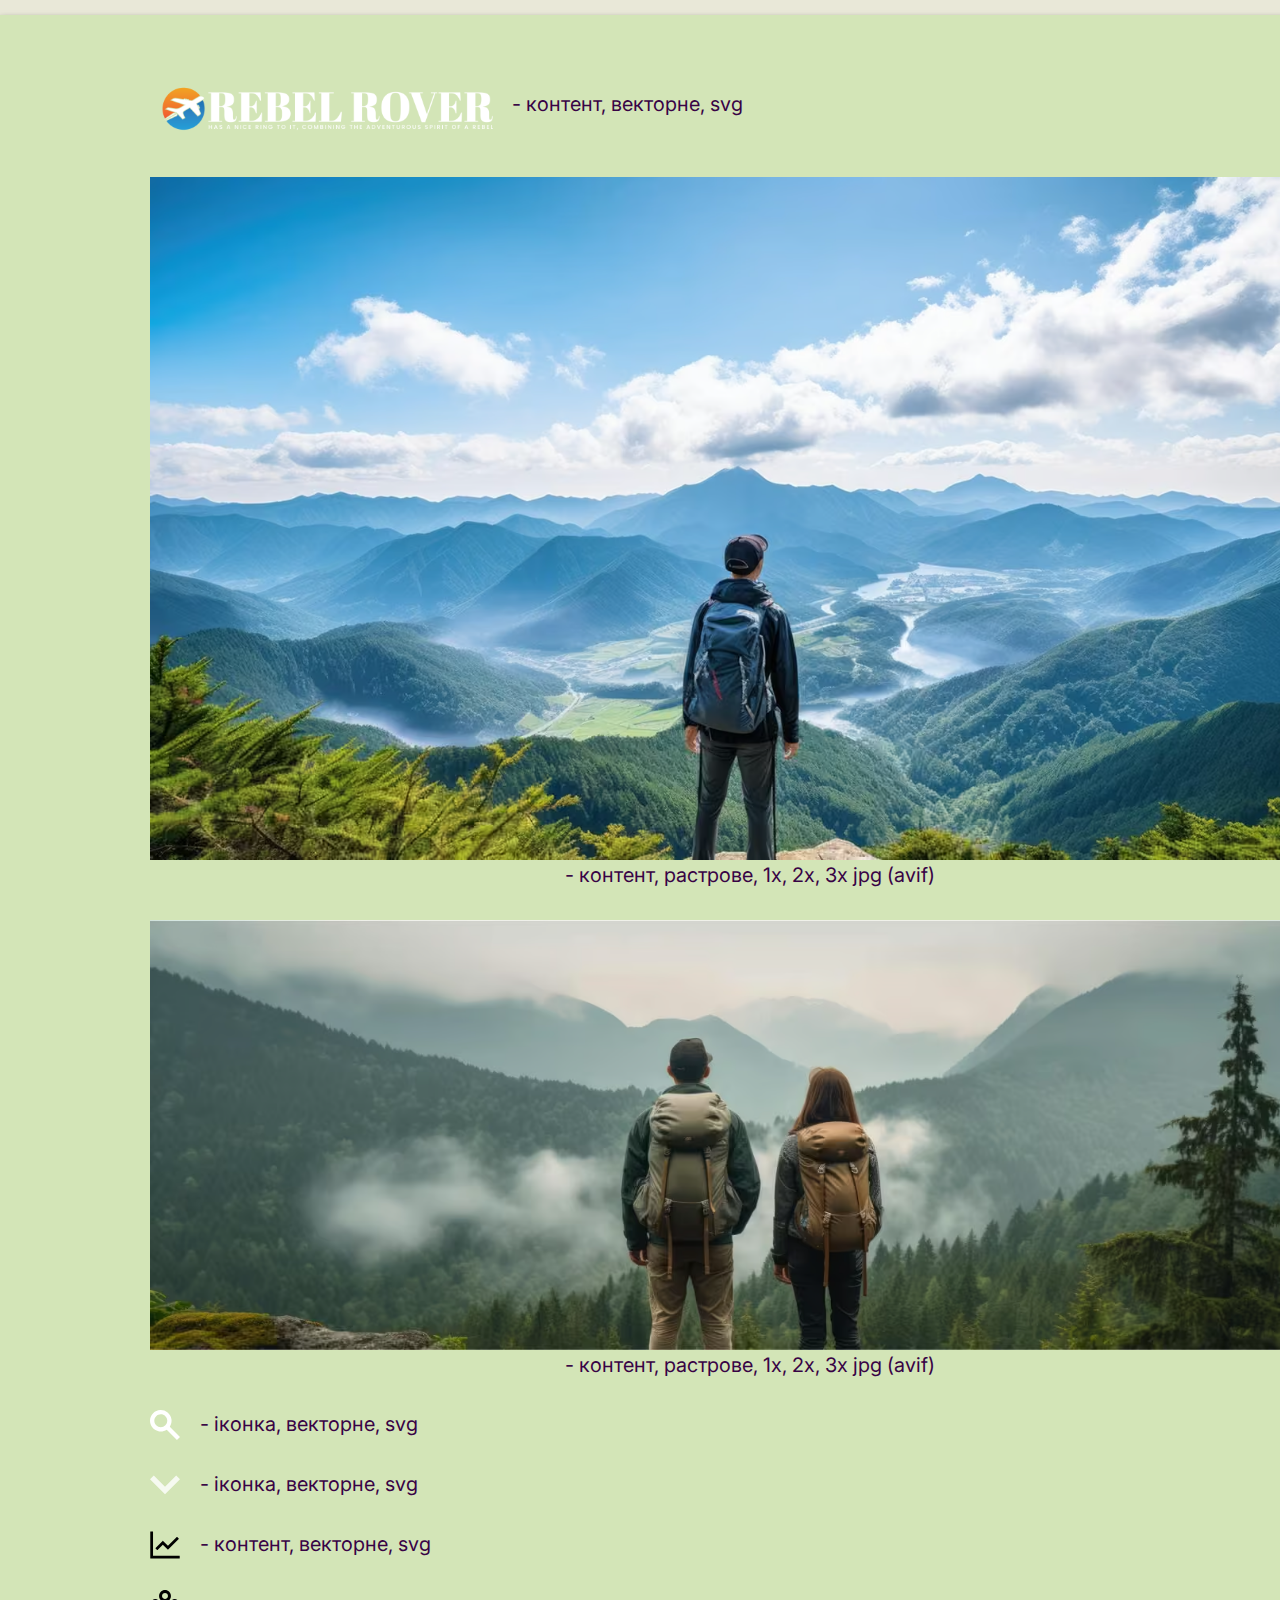
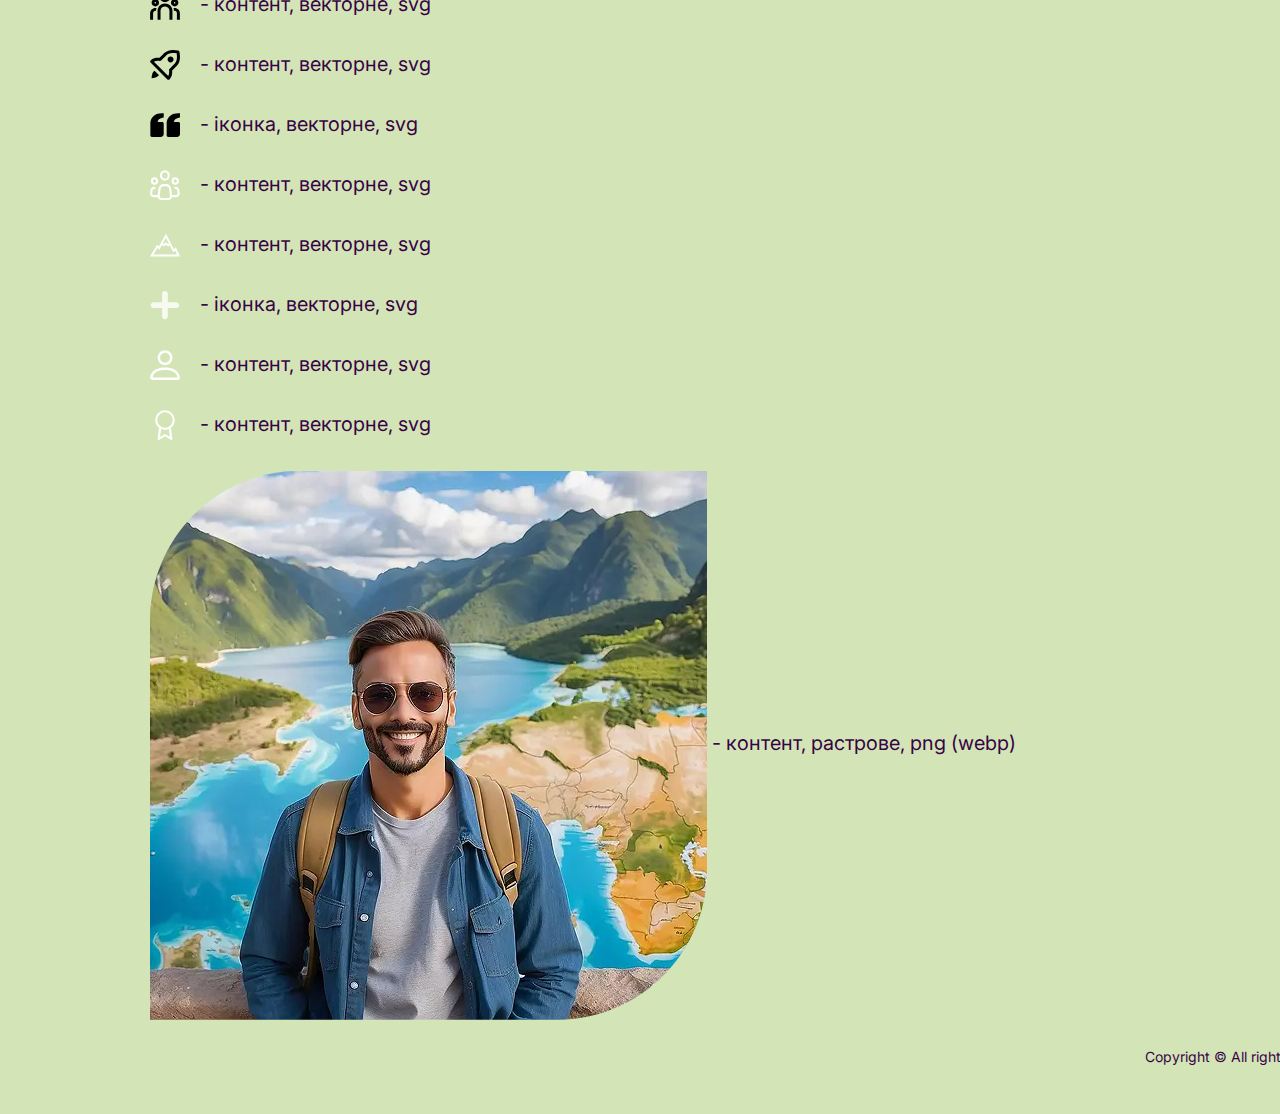
==== lesson_08/index.html @ 4011eb68 "Add files via upload" ====
<!DOCTYPE html>
<html lang="en">

<head>
	<meta charset="UTF-8">
	<meta name="viewport" content="width=device-width, initial-scale=1.0">

	<link href="https://fonts.googleapis.com/css?family=Inter:regular,600,700&display=swap" rel="stylesheet">

	<link rel="stylesheet" href="css/style.css">
	<title>lesson_08</title>
</head>

<body>
	<div class="wrapper">
		<div class="content">
			<header id="up" class="header">
				<div class="container">
					<img src="img/logo.svg" alt="logo rebel rover">
					- контент, векторне, svg
				</div>
			</header>

			<main class="page">
				<div class="container">
					<div class="fon">
						<picture>
							<source
								srcset="img/optimized/fon.avif 1x, img/optimized/fon_2x.avif 2x, img/optimized/fon_3x.avif 3x"
								type="image/avif">
							<img src="img/optimized/fon.jpg" alt="a man is looking at the mountins and forest">
						</picture>
						<p>- контент, растрове, 1х, 2х, 3х jpg (avif)</p>
					</div>

					<div class="fon-button">
						<img src="img/optimized/fon-button.jpg"
							srcset="img/optimized/fon-button.avif 1x, img/optimized/fon-button_2x.avif 2x, img/optimized/fon-button_3x.avif 3x"
							alt="man and woman are looking at the mountans ">
						<p>- контент, растрове, 1x, 2х, 3х jpg (avif)</p>
					</div>

					<div class="icons">
						<p>
							<img class="icon-img" src="img/icon-01.svg" alt="">
							<span>- іконка, векторне, svg</span>
						</p>
						<p>
							<img class="icon-img" src="img/icon-02.svg" alt="">
							<span>- іконка, векторне, svg</span>
						</p>
						<p>
							<img class="icon-img" src="img/icon-03.svg" alt="">
							<span>- контент, векторне, svg</span>
						</p>
						<p>
							<img class="icon-img" src="img/icon-04.svg" alt="">
							<span>- контент, векторне, svg</span>
						</p>
						<p>
							<img class="icon-img" src="img/icon-05.svg" alt="">
							<span>- контент, векторне, svg</span>
						</p>
						<p>
							<img class="icon-img" src="img/icon-06.svg" alt="">
							<span>- іконка, векторне, svg</span>
						</p>
						<p>
							<img class="icon-img" src="img/icon-07.svg" alt="">
							<span>- контент, векторне, svg</span>
						</p>
						<p>
							<img class="icon-img" src="img/icon-08.svg" alt="">
							<span>- контент, векторне, svg</span>
						</p>
						<p>
							<img class="icon-img" src="img/icon-09.svg" alt="">
							<span>- іконка, векторне, svg</span>
						</p>
						<p>
							<img class="icon-img" src="img/icon-10.svg" alt="">
							<span>- контент, векторне, svg</span>
						</p>
						<p>
							<img class="icon-img" src="img/icon-11.svg" alt="">
							<span>- контент, векторне, svg</span>
						</p>
					</div>

					<div class="man">
						<img src="img/optimized/man.webp" alt="man smiling against the backdrop of mountains">
						- контент, растрове, png (webp)
					</div>
				</div>
			</main>

			<footer class="footer">
				<div class="container">
					Copyright © All rights reserved
				</div>
			</footer>
		</div>
	</div>
</body>

</html>
---- lesson_08/css/style.css ----
/* @import url(fonts.css); */

@import url(reset.css);

@import url("https://fonts.googleapis.com/css?family=Montserrat:300,regular,700&display=swap");

body {
	font-family: "Inter", sans-serif;
	font-size: 20px;
}

.wrapper {
	overflow: clip;
	min-height: 100%;
	background-color: #e9e8d8;
	padding-top:15px;
}

.content {
width:1500px;
padding: 20px 15px;
margin: 0 auto;
box-shadow: 0px 5px 7px #000;
background-color: #d3e5b7;
color: #380345;
}

.container {
	max-width: 1230px;
	padding-left: 15px;
	padding-right: 15px;
	margin: 0 auto;
}

.header,
.footer {
	min-height: 100%;
	padding-top: 30px;
	padding-bottom: 30px;
} 

.footer {
	font-size: 14px;
	text-align: right;
}

.fon,
.fon-button {
	margin-bottom: 30px;
}

.fon,
.fon-button p{
	text-align: center;
	line-height: 1.5;
}

.icons {
	margin-bottom: 30px;
}

p > span {
	margin-left: 15px;
}

.icon-img {
	width: 30px;
	height: 30px;
}

.icon-img:hover {
	scale: 1.4;
}

.icons >p:not(:last-child) {
	margin-bottom: 30px;
}
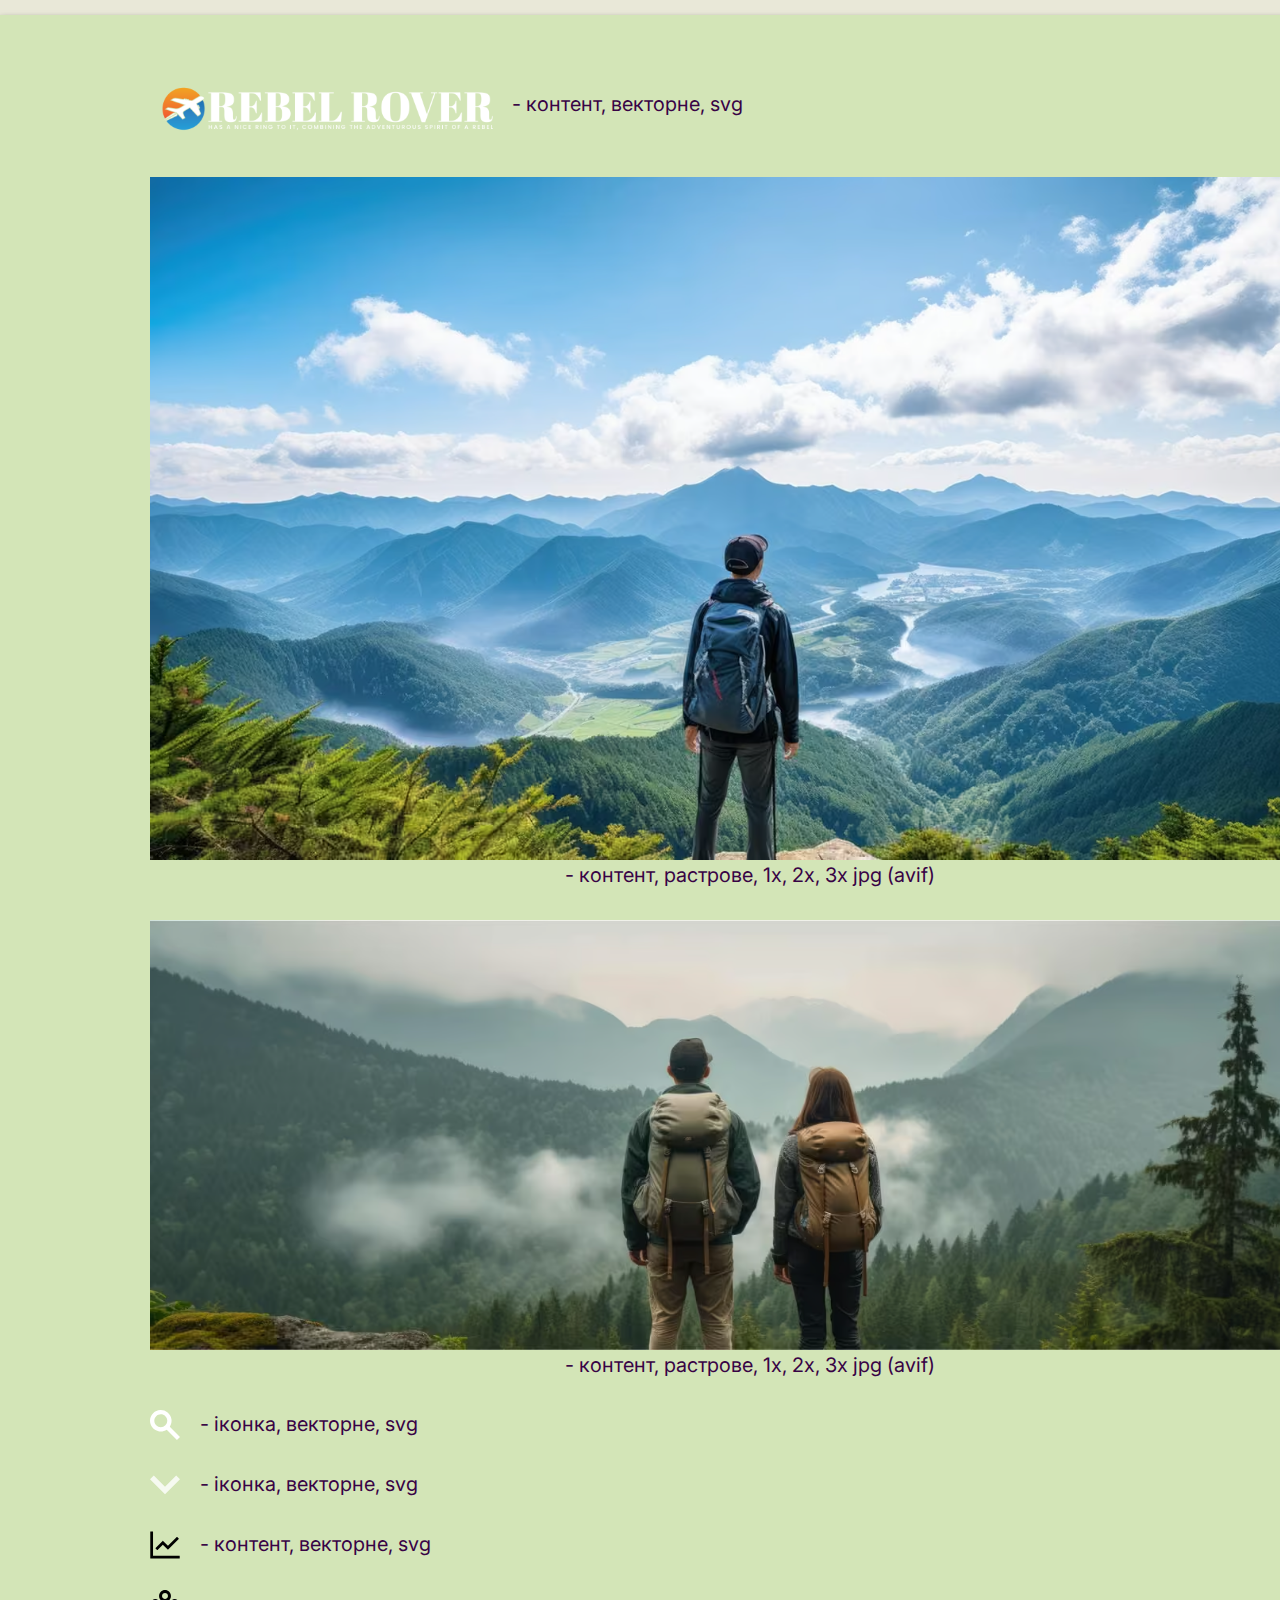
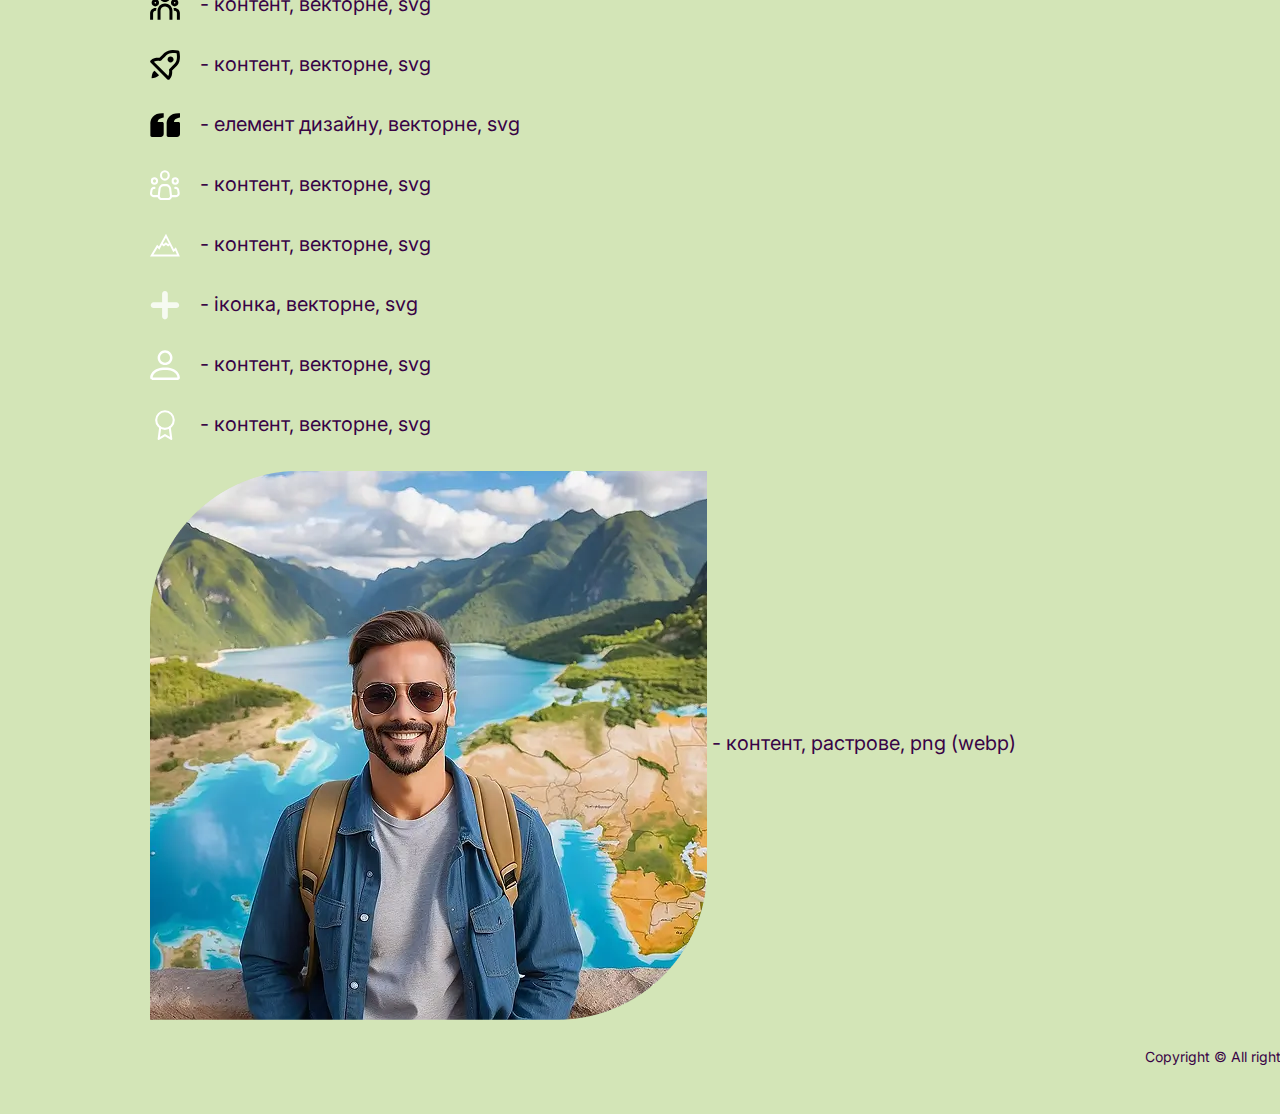
==== commit 4eea60b5: "Add files via upload" ====
--- a/lesson_08/index.html
+++ b/lesson_08/index.html
@@ -63,7 +63,7 @@
 						</p>
 						<p>
 							<img class="icon-img" src="img/icon-06.svg" alt="">
-							<span>- іконка, векторне, svg</span>
+							<span>- елемент дизайну, векторне, svg</span>
 						</p>
 						<p>
 							<img class="icon-img" src="img/icon-07.svg" alt="">
